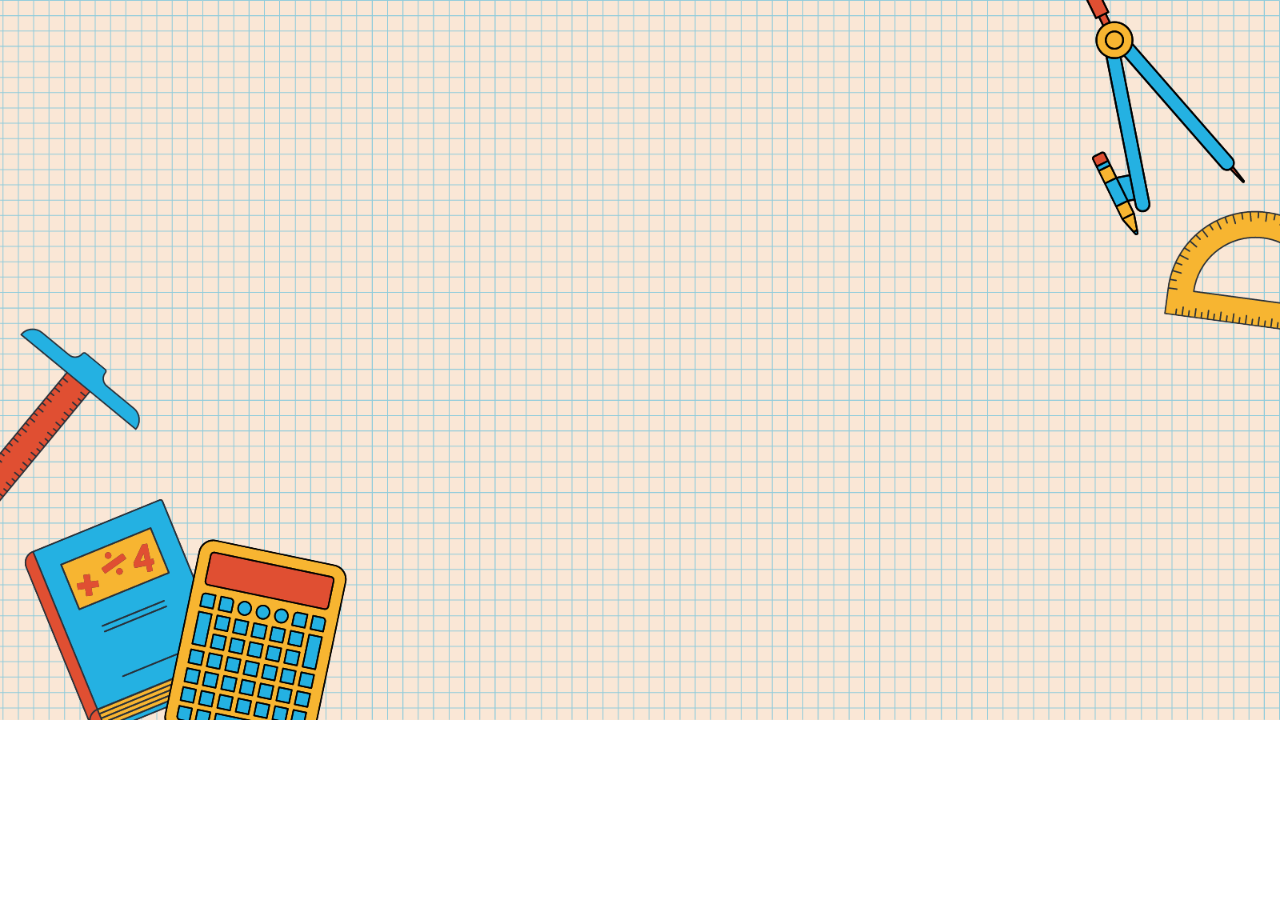
==== vietnamese-student-account.html @ 15a5acea "Upload files" ====
<!DOCTYPE html>
<html lang="en">
<head>
    <meta charset="UTF-8">
    <meta http-equiv="X-UA-Compatible" content="IE=edge">
    <meta name="viewport" content="width=device-width, initial-scale=1.0">
    <title>Learn Math</title>
    <link rel="icon" href="./assets/img/logo-tab.png">
    <link rel="stylesheet" href="https://cdnjs.cloudflare.com/ajax/libs/font-awesome/6.1.1/css/all.min.css" integrity="sha512-KfkfwYDsLkIlwQp6LFnl8zNdLGxu9YAA1QvwINks4PhcElQSvqcyVLLD9aMhXd13uQjoXtEKNosOWaZqXgel0g==" crossorigin="anonymous" referrerpolicy="no-referrer" />
    <link rel="stylesheet" href="./assets/css/grid.css">
    <link rel="stylesheet" href="./assets/css/base.css">
    <link rel="stylesheet" href="./assets/css/index.css">
</head>
<body>
    <div class="grid wide">
        
    </div>
</body>
</html>
---- assets/css/grid.css ----
/* Mobile */
/*

    - c - mobile
    - m - tablet
    - l - PC

 */
 .grid {
    width: 100%;
    display: block;
    padding: 0;
}

.grid.wide {
    max-width: 1200px;
    margin: 0 auto;
}

.row {
    display: flex;
    flex-wrap: wrap;
    margin-left: -4px;
    margin-right: -4px;
}

.row.no-gutters {
    margin-left: 0;
    margin-right: 0;
}

.col {
    padding-left: 4px;
    padding-right: 4px;
}

.col.no-gutters {
    padding-left: 0;
    padding-right: 0;
}

.c-0 {
    display: none;
}

.c-1 {
    flex: 0 0 8.33333%;
    max-width: 8.33333%;
}

.c-2 {
    flex: 0 0 16.33333%;
    max-width: 16.33333%;
}

.c-3 {
    flex: 0 0 25%;
    max-width: 25%;
}

.c-4 {
    flex: 0 0 33.33333%;
    max-width: 33.33333%;
}

.c-5 {
    flex: 0 0 41.66667%;
    max-width: 41.66667%;
}

.c-6 {
    flex: 0 0 50%;
    max-width: 50%;
}

.c-8 {
    flex: 0 0 66.66667%;
    max-width: 66.66667%;
}

.c-9 {
    flex: 0 0 75%;
    max-width: 75%;
}

.c-11 {
    flex: 0 0 91.66667%;
    max-width: 91.66667%;
}

.c-12 {
    flex: 0 0 100%;
    max-width: 100%;
}

/* ---------------CENTER------------------ */
.c-o-1 {
    margin-left: 8.33333%;
}

.c-o-2 {
    margin-left: 16.33333%;
}

.c-o-3 {
    margin-left: 25%;
}

.c-o-4 {
    margin-left: 33.33333%;
}

.c-o-5 {
    margin-left: 41.66667%;
}

.c-o-6 {
    margin-left: 50%;
}

.c-o-8 {
    margin-left: 66.66667%;
}

.c-o-9 {
    margin-left: 75%;
}

.c-o-11 {
    margin-left: 91.66667%;
}

/* Tablet - PC low resolution */
@media (min-width: 740px) and (max-width: 1023px) {
    .wide {
        width: 644px;
    }
}

/* >= Tablet */
@media (min-width: 740px) {
    .row {
        margin-left: -8px;
        margin-right: -8px;
    }

    .col {
        padding-left: -8px;
        padding-right: -8px;
    }

    .m-0 {
        display: none;
    }

    .m-1,
    .m-2,
    .m-3,
    .m-4,
    .m-5,
    .m-6,
    .m-7,
    .m-8,
    .m-9,
    .m-10,
    .m-11,
    .m-12 {
        display: block;
    }

    .m-1 {
        flex: 0 0 8.33333%;
        max-width: 8.33333%;
    }

    .m-2 {
        flex: 0 0 16.33333%;
        max-width: 16.33333%;
    }
    
    .m-3 {
        flex: 0 0 25%;
        max-width: 25%;
    }
    
    .m-4 {
        flex: 0 0 33.33333%;
        max-width: 33.33333%;
    }
    
    .m-5 {
        flex: 0 0 41.66667%;
        max-width: 41.66667%;
    }
    
    .m-6 {
        flex: 0 0 50%;
        max-width: 50%;
    }
    
    .m-8 {
        flex: 0 0 66.66667%;
        max-width: 66.66667%;
    }
    
    .m-9 {
        flex: 0 0 75%;
        max-width: 75%;
    }
    
    .m-11 {
        flex: 0 0 91.66667%;
        max-width: 91.66667%;
    }
    
    .m-12 {
        flex: 0 0 100%;
        max-width: 100%;
    }
    /* ------------------------------------------ */
    .m-o-1 {
        margin-left: 8.33333%;
    }
    
    .m-o-2 {
        margin-left: 16.33333%;
    }
    
    .m-o-3 {
        margin-left: 25%;
    }
    
    .m-o-4 {
        margin-left: 33.33333%;
    }
    
    .m-o-5 {
        margin-left: 41.66667%;
    }
    
    .m-o-6 {
        margin-left: 50%;
    }
    
    .m-o-8 {
        margin-left: 66.66667%;
    }
    
    .m-o-9 {
        margin-left: 75%;
    }
    
    .m-o-11 {
        margin-left: 91.66667%;
    }
}

/* > PC low resolution */
@media (min-width: 1024px) and (max-width: 1239px) {
    .wide {
        width: 984px;
    }
    .wide .row {
        margin-left: -12px;
        margin-right: -12px;
    }
    .wide .row.sm-gutter {
        margin-left: -5px;
        margin-right: -5px;
    }
    .wide .col {
        padding-left: -12px;
        padding-right: -12px;
    }
    .wide .row.sm-gutter .col {
        padding-left: 5px;
        padding-right: 5px;
    }
    .wide .l-0 {
        display: none;
    }
    .wide .l-1,
    .wide .l-2,
    .wide .l-2-4,
    .wide .l-3,
    .wide .l-4,
    .wide .l-5,
    .wide .l-6,
    .wide .l-7,
    .wide .l-8,
    .wide .l-9,
    .wide .l-10,
    .wide .l-11,
    .wide .l-12 {
        display: block;
    }

    .wide .l-1 {
        flex: 0 0 8.33333%;
        max-width: 8.33333%;
    }

    .wide .l-2 {
        flex: 0 0 16.33333%;
        max-width: 16.33333%;
    }
    
    .wide .l-2-4 {
        flex: 0 0 20%;
        max-width: 20%;
    }

    .wide .l-3 {
        flex: 0 0 25%;
        max-width: 25%;
    }
    
    .wide .l-4 {
        flex: 0 0 33.33333%;
        max-width: 33.33333%;
    }
    
    .wide .l-5 {
        flex: 0 0 41.66667%;
        max-width: 41.66667%;
    }
    
    .wide .l-6 {
        flex: 0 0 50%;
        max-width: 50%;
    }
    
    .wide .l-8 {
        flex: 0 0 66.66667%;
        max-width: 66.66667%;
    }
    
    .wide .l-9 {
        flex: 0 0 75%;
        max-width: 75%;
    }
    .wide .l-10 {
        flex: 0 0 83.33333%;
        max-width: 83.33333%;
    }
    .wide .l-11 {
        flex: 0 0 91.66667%;
        max-width: 91.66667%;
    }
    
    .wide .l-12 {
        flex: 0 0 100%;
        max-width: 100%;
    }
    /* -------------------------------------- */
    .wide .l-o-1 {
        margin-left: 8.33333%;
    }
    
    .wide .l-o-2 {
        margin-left: 16.33333%;
    }
    
    .wide .l-o-3 {
        margin-left: 25%;
    }
    
    .wide .l-o-4 {
        margin-left: 33.33333%;
    }
    
    .wide .l-o-5 {
        margin-left: 41.66667%;
    }
    
    .wide .l-o-6 {
        margin-left: 50%;
    }
    
    .wide .l-o-8 {
        margin-left: 66.66667%;
    }
    
    .wide .l-o-9 {
        margin-left: 75%;
    }
    
    .wide .l-o-11 {
        margin-left: 91.66667%;
    }
}

/* PC medium resolution */
@media (min-width: 1113px) {
    .row {
        margin-left: -12px;
        margin-right: -12px;
    }
    
    .row.sm-gutter {
        margin-left: -5px;
        margin-top: -5px;
    }

    .col {
        padding-left: -12px;
        padding-right: -12px;
    }

    .row.sm-gutter .col {
        padding-left: 5px;
        padding-right: 5px;
    }

    .l-0 {
        display: none;
    }

    .l-1,
    .l-2,
    .l-2-4,
    .l-3,
    .l-4,
    .l-5,
    .l-6,
    .l-7,
    .l-8,
    .l-9,
    .l-10,
    .l-11,
    .l-12 {
        display: block;
    }

    .l-1 {
        flex: 0 0 8.33333%;
        max-width: 8.33333%;
    }

    .l-2 {
        flex: 0 0 16.33333%;
        max-width: 16.33333%;
    }
    
    .l-2-4 {
        flex: 0 0 20%;
        max-width: 20%;
    }

    .l-3 {
        flex: 0 0 25%;
        max-width: 25%;
    }
    
    .l-4 {
        flex: 0 0 33.33333%;
        max-width: 33.33333%;
    }
    
    .l-5 {
        flex: 0 0 41.66667%;
        max-width: 41.66667%;
    }
    
    .l-6 {
        flex: 0 0 50%;
        max-width: 50%;
    }
    
    .l-8 {
        flex: 0 0 66.66667%;
        max-width: 66.66667%;
    }
    
    .l-9 {
        flex: 0 0 75%;
        max-width: 75%;
    }
    .l-10 {
        flex: 0 0 83.33333%;
        max-width: 83.33333%;
    }
    .l-11 {
        flex: 0 0 91.66667%;
        max-width: 91.66667%;
    }
    
    .l-12 {
        flex: 0 0 100%;
        max-width: 100%;
    }
    /* ----------------------------------------- */
    .l-o-1 {
        margin-left: 8.33333%;
    }
    
    .l-o-2 {
        margin-left: 16.33333%;
    }
    
    .l-o-3 {
        margin-left: 25%;
    }
    
    .l-o-4 {
        margin-left: 33.33333%;
    }
    
    .l-o-5 {
        margin-left: 41.66667%;
    }
    
    .l-o-6 {
        margin-left: 50%;
    }
    
    .l-o-8 {
        margin-left: 66.66667%;
    }
    
    .l-o-9 {
        margin-left: 75%;
    }
    
    .l-o-11 {
        margin-left: 91.66667%;
    }
}
---- assets/css/base.css ----
@import url('https://fonts.googleapis.com/css2?family=Montserrat:wght@100;200;300;400;500;600&display=swap');
:root {
    --primary-color: green;
    --active-color: rgb(3, 99, 3);
}

* {
    margin: 0;
    padding: 0;
    box-sizing: border-box;
}

body {
    overflow: auto;
}

html {
    font-size: 62.5%;
    font-family: 'Montserrat', sans-serif;
    scroll-behavior: smooth;
}

.hidden {
    display: none;
}

.highlight-word {
    font-weight: 800;
    color: var(--primary-color);
}
@keyframes showIn {
    from {
        transform: scale(0.7);
    }
    to {
        transform: scale(1);
    }
}
---- assets/css/index.css ----
body {
    position: relative;
    background-image: url('/assets/img/main-background.png');
    background-repeat: no-repeat;
    background-size: cover;
}

.wrap {
    position: fixed;
    top: 0;
    right: 0;
    bottom: 0;
    left: 0;
    width: 100%;
    height: 100%;
    background-color: rgba(0, 0, 0, 0.4);
}

.inner {
    display: flex;
    flex-direction: column;
    justify-content: center;
    align-items: center;
    margin-top: calc(20%);
    padding: 12px;
    min-height: 300px;
    background-color: #fff;
    border-radius: 8px;
    box-shadow: 1px 2px 6px rgba(0, 0, 0, 0.6);
}

.inner .hidden {
    display: none;
}

.inner__heading {
    margin: 20px 0;
    font-size: 3.2rem;
    font-weight: 500;
    text-align: center;
    line-height: 3.4rem;
}

.inner__heading-color {
    color: var(--primary-color);
    font-weight: 800;
}

.inner__body {
    width: fit-content;
    display: flex;
    flex-direction: column;
    align-items: center;
    font-size: 1.6rem;
    margin-top: 12px;
}

.inner__body-box {
    width: inherit;
    margin: 6px 0;
    font-weight: 800;
}

.inner__body-box input {
    width: 320px;
    padding: 12px 20px;
    font-size: 1.6rem;
    outline: none;
    border: 1px solid var(--primary-color);
    border-radius: 8px;
}

.inner__alert {
    margin: 8px 0;
    color: red;
    font-weight: 500;
}

.inner__body-btn {
    width: 320px;
    border: none;
    font-size: inherit;
    background-color: var(--primary-color);
    color: #fff;
    padding: 12px 0;
    border-radius: 8px;
    cursor: pointer;
}

.inner__body-btn:active {
    background-color: var(--active-color);
}

.inner__turn {
    margin-top: 12px;
}

.inner__turn span {
    color: var(--primary-color);
    font-weight: 800;
    cursor: pointer;
}

.inner__line {
    margin-top: 12px;
    color: #333;
}

.inner__media {
    display: flex;
    justify-content: center;
    font-size: 1.4rem;
    margin-top: 12px;
    margin-bottom: 24px;
    cursor: pointer;
}

.inner__media-item {
    display: flex;
    align-items: center;
    justify-content: center;
    margin: 0 8px;
}

.inner__media-item-icon {
    width: 30px;
    margin: 0 4px;
}

/* -------------------- Language ----------------- */
.language {
    position: absolute;
    left: 5%;
    top: 24px;
    display: flex;
    justify-content: center;
    align-items: center;
    background-color: rgba(0, 0, 0, 0.6);
    color: #fff;
    padding: 12px 24px;
    font-size: 1.4rem;
    cursor: pointer;
}

.language__icon {
    font-size: 2.4rem;
    margin-right: 8px;
}

.language__icon-drop {
    margin-left: 8px;
}

.language__list {
    display: none;
    position: absolute;
    width: 100%;
    right: 0;
    top: 100%;
    list-style-type: none;
    background-color: rgba(0, 0, 0, 0.6);
    color: #fff;
}

.language__list-item {
    display: flex;
    width: 100%;
    text-align: center;
}

.language__list-item a {
    flex: 1;
    text-decoration: none;
    padding: 6px 12px;
    color: #fff;
}
/* -------------------------- */
#signup-form {
    display: none;
}

#signin-form {
    display: flex;
}
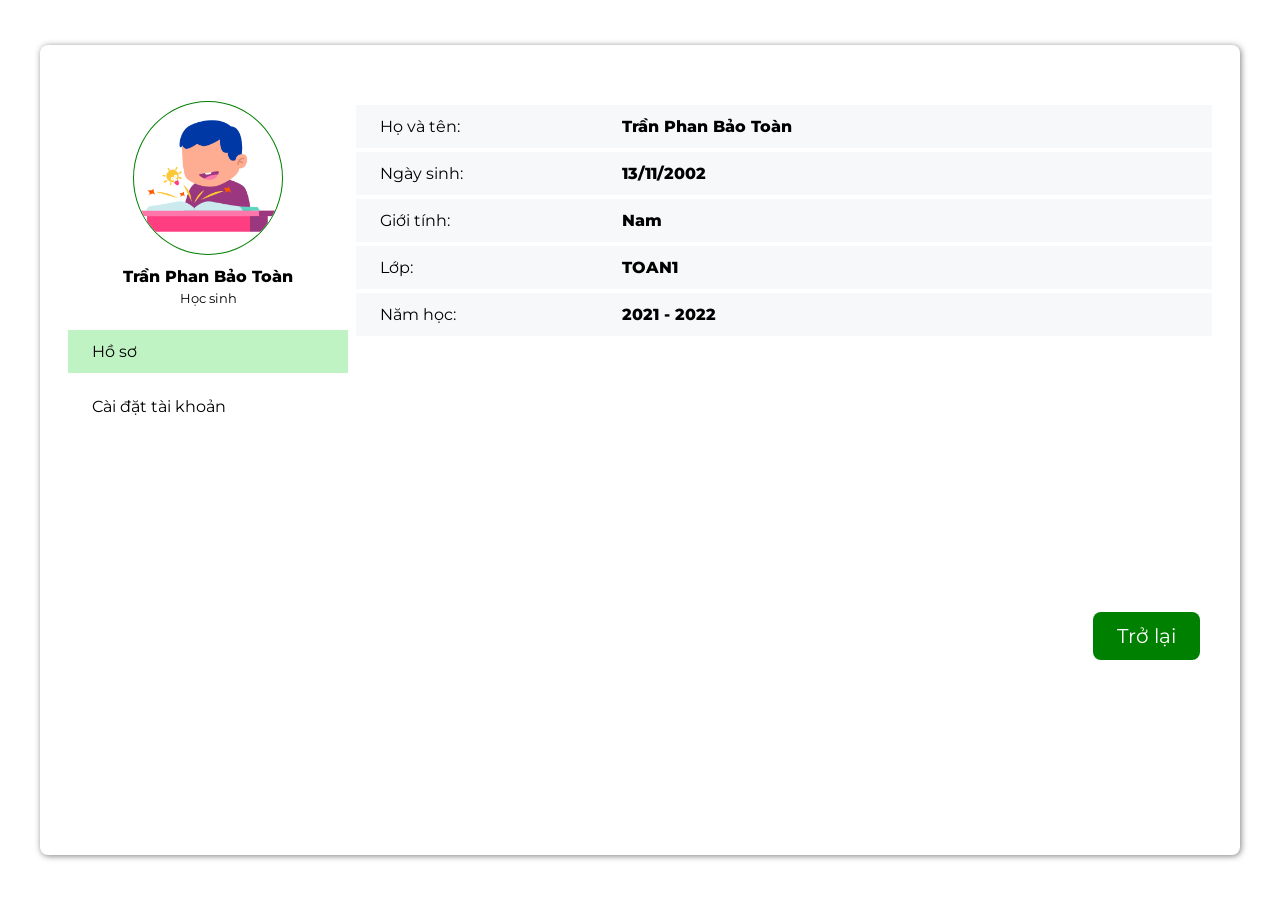
==== commit 14cdbcc1: "Upload files" ====
--- a/vietnamese-student-account.html
+++ b/vietnamese-student-account.html
@@ -9,11 +9,59 @@
     <link rel="stylesheet" href="https://cdnjs.cloudflare.com/ajax/libs/font-awesome/6.1.1/css/all.min.css" integrity="sha512-KfkfwYDsLkIlwQp6LFnl8zNdLGxu9YAA1QvwINks4PhcElQSvqcyVLLD9aMhXd13uQjoXtEKNosOWaZqXgel0g==" crossorigin="anonymous" referrerpolicy="no-referrer" />
     <link rel="stylesheet" href="./assets/css/grid.css">
     <link rel="stylesheet" href="./assets/css/base.css">
-    <link rel="stylesheet" href="./assets/css/index.css">
+    <link rel="stylesheet" href="./assets/css/account.css">
 </head>
 <body>
     <div class="grid wide">
-        
+        <div class="row container">
+            <div class="col l-3 m-4 c-12">
+                <div class="info__main">
+                    <div class="info__main-image">
+                        <img src="./assets/img/account-avata.png" alt="Avatar">
+                    </div>
+                    <p class="info__main-name">Trần Phan Bảo Toàn</p>
+                    <p class="info__main-role">Học sinh</p>
+
+                    <ul class="info__main-list">
+                        <li class="info__main-list-item item--active">Hồ sơ</li>
+                        <li class="info__main-list-item">Cài đặt tài khoản</li>
+                    </ul>
+                </div>
+            </div>
+            <div class="col l-9 m-8 c-12">
+                <div class="info__detail">
+                    <ul class="info__detail-list">
+                        <li class="info__detail-list-item">
+                            <p class="info__detail-list-item-attribute">Họ và tên:</p>
+                            <p class="info__detail-list-item-content">Trần Phan Bảo Toàn</p>
+                        </li>
+                        <li class="info__detail-list-item">
+                            <p class="info__detail-list-item-attribute">Ngày sinh:</p>
+                            <p class="info__detail-list-item-content">13/11/2002</p>
+                        </li>
+                        <li class="info__detail-list-item">
+                            <p class="info__detail-list-item-attribute">Giới tính:</p>
+                            <p class="info__detail-list-item-content">Nam</p>
+                        </li>
+                        <li class="info__detail-list-item">
+                            <p class="info__detail-list-item-attribute">Lớp:</p>
+                            <p class="info__detail-list-item-content">TOAN1</p>
+                        </li>
+                        <li class="info__detail-list-item">
+                            <p class="info__detail-list-item-attribute">Năm học:</p>
+                            <p class="info__detail-list-item-content">2021 - 2022</p>
+                        </li>
+                    </ul>
+                </div>
+            </div>
+            <div class="row back">
+                <div class="col l-12 m-12 c-12">
+                    <div class="back-btn">
+                        <a href="./vietnamese-student-main.html">Trở lại</a>
+                    </div>
+                </div>
+            </div>
+        </div>
     </div>
 </body>
 </html>
--- a/assets/css/base.css
+++ b/assets/css/base.css
@@ -28,6 +28,10 @@
     font-weight: 800;
     color: var(--primary-color);
 }
+
+.item--active {
+    background-color: #c0f3c3;
+}
 @keyframes showIn {
     from {
         transform: scale(0.7);
--- a/assets/css/account.css
+++ b/assets/css/account.css
@@ -0,0 +1,124 @@
+.container {
+    width: 100%;
+    min-height: 90vh;
+    margin: 5vh 0;
+    padding: 24px;
+    border-radius: 8px;
+    box-shadow: 1px 1px 6px rgba(0, 0, 0, 0.5);
+    background-color: #fff;
+}
+
+.info__main,
+.info__detail {
+    min-height: 300px;
+    display: flex;
+    flex-direction: column;
+    margin-top: 32px;
+    font-size: 1.6rem;
+}
+
+.info__main-image {
+    width: 150px;
+    margin: 0 auto;
+    background-color: #fff;
+    border: 1px solid var(--primary-color);
+    border-radius: 50%;
+    overflow: hidden;
+}
+
+.info__main-image img {
+    width: 100%;
+}
+
+.info__main-name {
+    text-align: center;
+    margin-top: 12px;
+    font-weight: 800;
+}
+
+.info__main-role {
+    text-align: center;
+    margin: 4px 0 12px 0;
+    font-size: 1.3rem;
+}
+
+.info__main-list {
+    list-style-type: none;
+}
+
+.info__main-list-item {
+    margin-top: 12px;
+    padding: 12px 24px;
+    cursor: pointer;
+}
+
+.info__main-list-item:not(.item--active):hover {
+    background-color: #f6f8f9;
+}
+
+.back {
+    width: 100%;
+}
+
+.back-btn {
+    float: right;
+    margin-top: 12px;
+    border: none;
+    outline: none;
+    background-color: var(--primary-color);
+    border-radius: 8px;
+    cursor: pointer;
+    transition: all 0.4s;
+    text-align: center;
+    cursor: pointer;
+}
+
+.back-btn a {
+    display: inline-block;
+    width: 100%;
+    height: 100%;
+    padding: 12px 24px;
+    text-decoration: none;
+    font-size: 2rem;
+    color: #fff;
+}
+.back-btn:hover {
+    background-color: var(--active-color);
+}
+
+.info__detail {
+    position: relative;
+}
+
+.info__detail-list {
+    width: 100%;
+    list-style-type: none;
+}
+
+.info__detail-list-item {
+    width: 100%;
+    display: flex;
+    margin-top: 4px;
+    padding: 12px 24px;
+    background-color: #f6f8f9;
+}
+
+.info__detail-list-item-attribute {
+    width: 30%;
+}
+
+.info__detail-list-item-content {
+    flex: 1;
+    font-weight: 800;
+}
+
+/* Mobile resolution */
+@media (max-width: 739px) {
+    .item {
+        min-height: 300px;
+    }
+}
+/* Tablet resolution */
+@media (min-width: 740px) and (max-width: 1023px) {
+    
+}
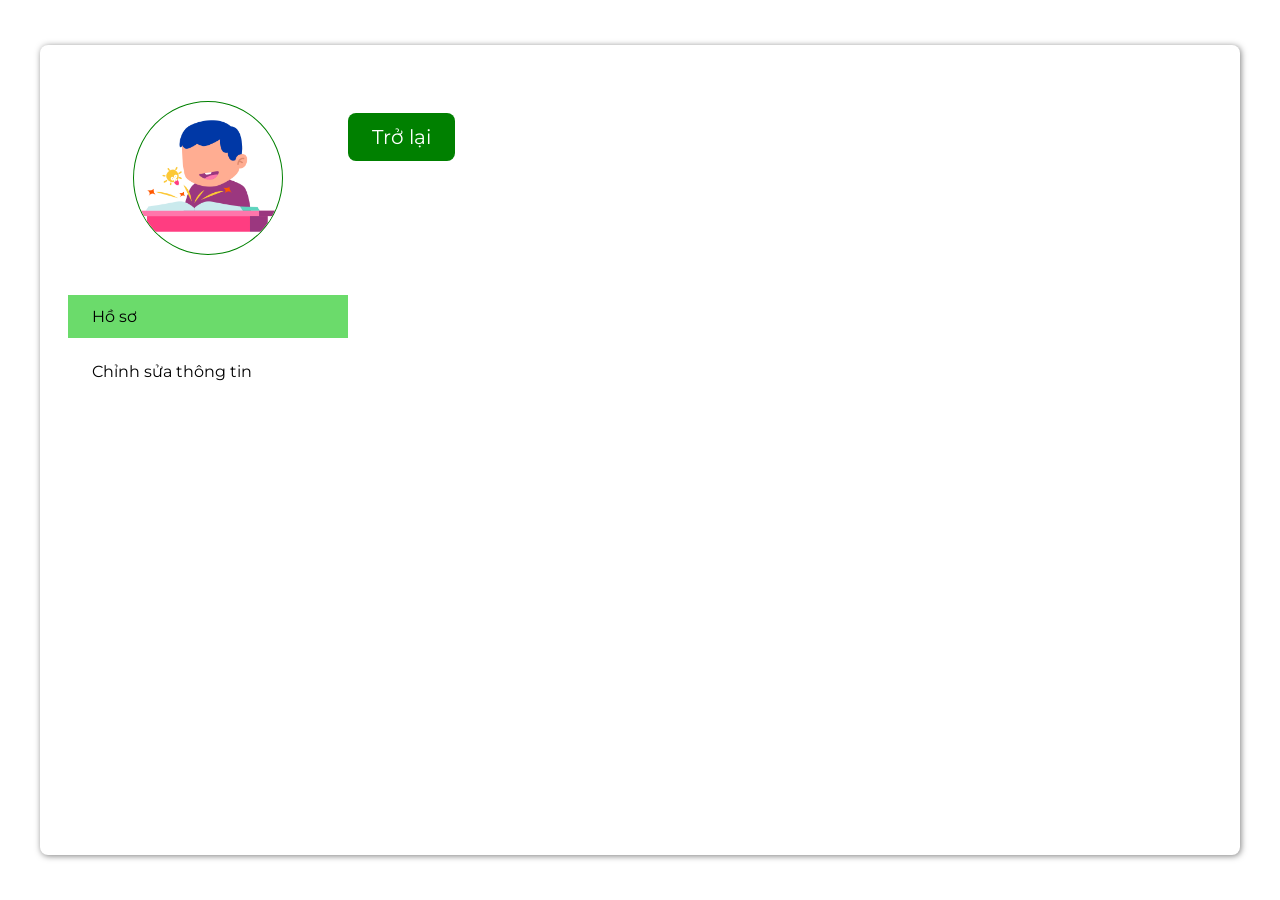
==== commit dd8f3f68: "Upload files" ====
--- a/vietnamese-student-account.html
+++ b/vietnamese-student-account.html
@@ -19,49 +19,71 @@
                     <div class="info__main-image">
                         <img src="./assets/img/account-avata.png" alt="Avatar">
                     </div>
-                    <p class="info__main-name">Trần Phan Bảo Toàn</p>
-                    <p class="info__main-role">Học sinh</p>
+                    <p id="info-name" class="info__main-name"></p>
+                    <p id="info-role" class="info__main-role"></p>
 
                     <ul class="info__main-list">
-                        <li class="info__main-list-item item--active">Hồ sơ</li>
-                        <li class="info__main-list-item">Cài đặt tài khoản</li>
+                        <li data-index="0" class="info__main-list-item item--active">Hồ sơ</li>
+                        <li data-index="1" class="info__main-list-item">Chỉnh sửa thông tin</li>
                     </ul>
                 </div>
             </div>
             <div class="col l-9 m-8 c-12">
                 <div class="info__detail">
-                    <ul class="info__detail-list">
-                        <li class="info__detail-list-item">
-                            <p class="info__detail-list-item-attribute">Họ và tên:</p>
-                            <p class="info__detail-list-item-content">Trần Phan Bảo Toàn</p>
-                        </li>
-                        <li class="info__detail-list-item">
-                            <p class="info__detail-list-item-attribute">Ngày sinh:</p>
-                            <p class="info__detail-list-item-content">13/11/2002</p>
-                        </li>
-                        <li class="info__detail-list-item">
-                            <p class="info__detail-list-item-attribute">Giới tính:</p>
-                            <p class="info__detail-list-item-content">Nam</p>
-                        </li>
-                        <li class="info__detail-list-item">
-                            <p class="info__detail-list-item-attribute">Lớp:</p>
-                            <p class="info__detail-list-item-content">TOAN1</p>
-                        </li>
-                        <li class="info__detail-list-item">
-                            <p class="info__detail-list-item-attribute">Năm học:</p>
-                            <p class="info__detail-list-item-content">2021 - 2022</p>
-                        </li>
-                    </ul>
-                </div>
-            </div>
-            <div class="row back">
-                <div class="col l-12 m-12 c-12">
-                    <div class="back-btn">
-                        <a href="./vietnamese-student-main.html">Trở lại</a>
+                    <div id="profile" class="list-item-pane item--active">
+                        <ul class="info__detail-list"></ul>
+                        <div class="row back">
+                            <div class="col l-12 m-12 c-12">
+                                <div id="back-btn" class="back-btn">
+                                    <a href="./vietnamese-student-main.html">Trở lại</a>
+                                </div>
+                            </div>
+                        </div>
+                    </div>
+
+                    <div id="setting" class="list-item-pane">
+                        <ul class="info__detail-list">
+                            <li class="info__detail-list-item">
+                                <p class="info__detail-list-item-attribute">Họ và tên:</p>
+                                <input id="input-name" type="text" readonly class="info__detail-list-item-input">
+                            </li>
+                            <li class="info__detail-list-item">
+                                <p class="info__detail-list-item-attribute">Ngày sinh:</p>
+                                <input id="input-dob" type="text" readonly class="info__detail-list-item-input">
+                            </li>
+                            <li class="info__detail-list-item">
+                                <p class="info__detail-list-item-attribute">Giới tính:</p>
+                                <input id="input-gender" type="text" readonly class="info__detail-list-item-input">
+                            </li>
+                            <li class="info__detail-list-item">
+                                <p class="info__detail-list-item-attribute">Lớp:</p>
+                                <input id="input-class" type="text" readonly class="info__detail-list-item-input">
+                            </li>
+                            <li class="info__detail-list-item">
+                                <p class="info__detail-list-item-attribute">Năm học:</p>
+                                <input id="input-semester" type="text" readonly class="info__detail-list-item-input">
+                            </li>
+                        </ul>
+                        <div class="row">
+                            <div class="col l-12 m-12 c-12">
+                                <div id="update-info-btn" class="back-btn">
+                                    <a>Sửa thông tin</a>
+                                </div>
+                            </div>
+                        </div>
+
+                        <div class="row">
+                            <div class="col l-12 m-12 c-12">
+                                <div id="back-btn" class="back-btn">
+                                    <a href="./vietnamese-student-main.html">Trở lại</a>
+                                </div>
+                            </div>
+                        </div>
                     </div>
                 </div>
             </div>
         </div>
     </div>
+    <script type="module" src="./assets/js/student-account.js"></script>
 </body>
 </html>
--- a/assets/css/base.css
+++ b/assets/css/base.css
@@ -30,7 +30,7 @@
 }
 
 .item--active {
-    background-color: #c0f3c3;
+    display: block !important;
 }
 @keyframes showIn {
     from {
--- a/assets/css/account.css
+++ b/assets/css/account.css
@@ -52,6 +52,10 @@
     cursor: pointer;
 }
 
+.info__main-list-item.item--active {
+    background-color: rgb(107, 219, 107);
+}
+
 .info__main-list-item:not(.item--active):hover {
     background-color: #f6f8f9;
 }
@@ -60,8 +64,8 @@
     width: 100%;
 }
 
-.back-btn {
-    float: right;
+#back-btn.back-btn {
+    float: left;
     margin-top: 12px;
     border: none;
     outline: none;
@@ -99,7 +103,7 @@
     width: 100%;
     display: flex;
     margin-top: 4px;
-    padding: 12px 24px;
+    padding: 22px 24px;
     background-color: #f6f8f9;
 }
 
@@ -112,10 +116,52 @@
     font-weight: 800;
 }
 
+.info__detail-list-item-input {
+    outline: none;
+    border: none;
+    padding: 12px 24px;
+    margin-left: 8px;
+    width: 100%;
+}
+
+.info__detail-list-item-input:focus {
+    outline: 1px solid var(--primary-color);
+}
+
+#setting .info__detail-list-item {
+    display: flex;
+    align-items: center;
+    padding: 12px 24px;
+}
+
+#update-info-btn.back-btn {
+    float: left;
+    margin-top: 12px;
+    border-radius: 8px;
+    background-color: rgb(207, 112, 3);
+    cursor: pointer;
+}
+
+#profile {
+    display: none;
+}
+
+#setting {
+    display: none;
+}
+
 /* Mobile resolution */
 @media (max-width: 739px) {
     .item {
         min-height: 300px;
+    }
+
+    .info__main-name {
+        font-size: 3rem;
+    }
+
+    .info__main-role {
+        font-size: 2rem;
     }
 }
 /* Tablet resolution */
